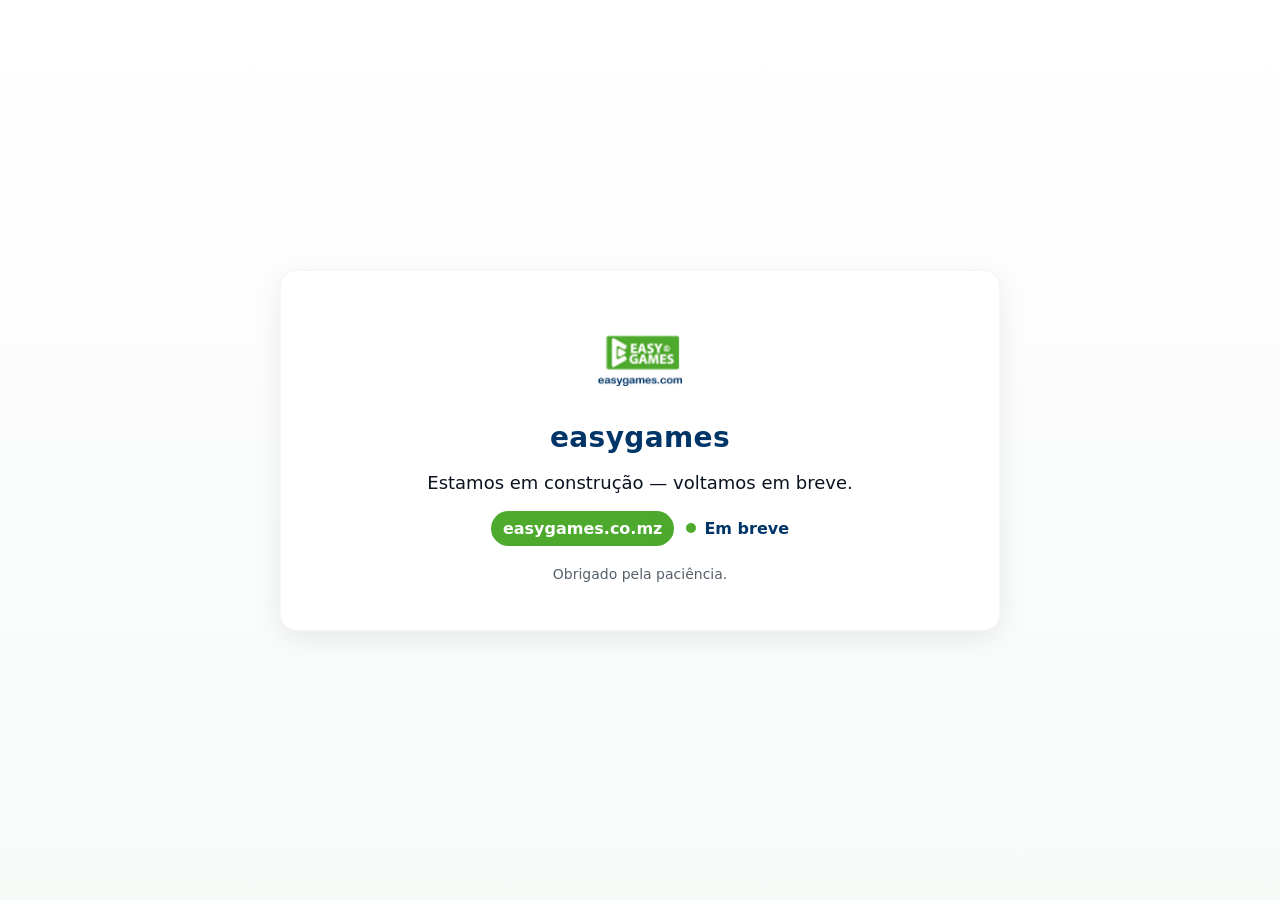
==== index.html @ ad87d57f "Site em construção" ====
<!doctype html>
<html lang="pt">
<head>
  <meta charset="utf-8">
  <meta name="viewport" content="width=device-width,initial-scale=1">
  <title>easygames — Em construção</title>
  <link rel="stylesheet" href="/styles.css">
  <meta name="description" content="A easygames está em construção e estará disponível em breve.">
</head>
<body>
  <main class="page">
    <section class="card" role="main" aria-labelledby="site-title">
      <img src="/Camada-69.png" alt="easygames" class="logo"/>
      <h1 id="site-title">easygames</h1>
      <p class="lead">Estamos em construção — voltamos em breve.</p>
      <div class="meta">
        <span class="domain">easygames.co.mz</span>
        <span class="status"><span class="dot" aria-hidden></span> Em breve</span>
      </div>
      <footer class="foot">Obrigado pela paciência.</footer>
    </section>
  </main>
</body>
</html>
---- styles.css ----
:root{
  --accent:#4daa2d;
  --accent-2:#003567;
  --bg:#ffffff;
  --muted:#0f1720;
}

*{box-sizing:border-box}
html,body{height:100%}
body{
  margin:0;
  font-family:Inter, ui-sans-serif, system-ui, -apple-system, "Segoe UI", Roboto, "Helvetica Neue", Arial;
  background:linear-gradient(180deg, #ffffff 0%, #f7fbf8 100%);
  color:var(--muted);
  display:flex;
  align-items:center;
  justify-content:center;
  padding:48px;
}

.page{width:100%;max-width:720px}
.card{
  background:var(--bg);
  border-radius:16px;
  padding:48px 56px;
  box-shadow:0 8px 30px rgba(7,18,26,0.08);
  text-align:center;
  border:1px solid rgba(7,18,26,0.04);
}
.logo{width:84px;height:84px;object-fit:contain;margin:0 auto 18px;display:block}
#site-title{font-size:28px;margin:0;color:var(--accent-2);letter-spacing:0.4px}
.lead{font-size:18px;margin:18px 0 12px;color:#0b1220}
.meta{display:flex;gap:12px;align-items:center;justify-content:center;margin-top:18px}
.domain{background:linear-gradient(90deg,var(--accent),#4ca92d);padding:8px 12px;border-radius:999px;color:#fff;font-weight:600}
.status{display:inline-flex;align-items:center;gap:8px;color:var(--accent-2);font-weight:600}
.status .dot{width:10px;height:10px;border-radius:50%;background:var(--accent)}
.foot{margin-top:20px;color:#56606a;font-size:14px}

@media (prefers-color-scheme: dark){
  :root{--bg:#071018;--muted:#e6f0ef}
  body{background:linear-gradient(180deg, #03131a 0%, #051820 100%);}
  .card{border:1px solid rgba(255,255,255,0.04);box-shadow:0 10px 30px rgba(0,0,0,0.6)}
  .domain{color:#071018}
}
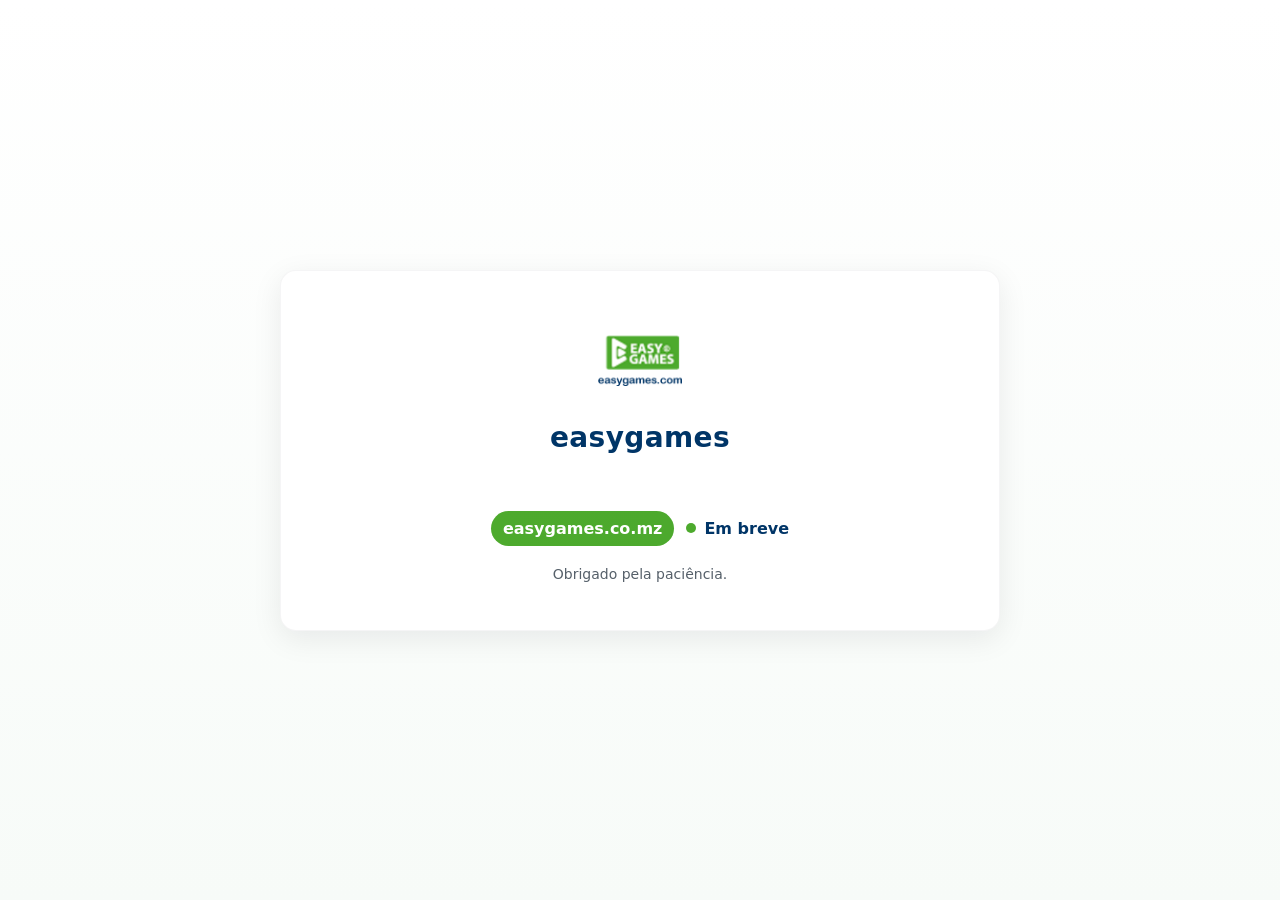
==== commit 7dc24bc6: "Favicon Adicionado" ====
--- a/index.html
+++ b/index.html
@@ -3,6 +3,10 @@
 <head>
   <meta charset="utf-8">
   <meta name="viewport" content="width=device-width,initial-scale=1">
+  <link rel="icon" href="/favicon.ico" sizes="any">
+  <link rel="icon" href="/Camada-69.png" sizes="any" type="image/png">
+  <link rel="apple-touch-icon" href="/Camada-69.png">
+  <meta name="theme-color" content="#4daa2d">
   <title>easygames — Em construção</title>
   <link rel="stylesheet" href="/styles.css">
   <meta name="description" content="A easygames está em construção e estará disponível em breve.">
--- a/styles.css
+++ b/styles.css
@@ -29,7 +29,7 @@
 }
 .logo{width:84px;height:84px;object-fit:contain;margin:0 auto 18px;display:block}
 #site-title{font-size:28px;margin:0;color:var(--accent-2);letter-spacing:0.4px}
-.lead{font-size:18px;margin:18px 0 12px;color:#0b1220}
+.lead{font-size:18px;margin:18px 0 12px;color:#ffffff}
 .meta{display:flex;gap:12px;align-items:center;justify-content:center;margin-top:18px}
 .domain{background:linear-gradient(90deg,var(--accent),#4ca92d);padding:8px 12px;border-radius:999px;color:#fff;font-weight:600}
 .status{display:inline-flex;align-items:center;gap:8px;color:var(--accent-2);font-weight:600}
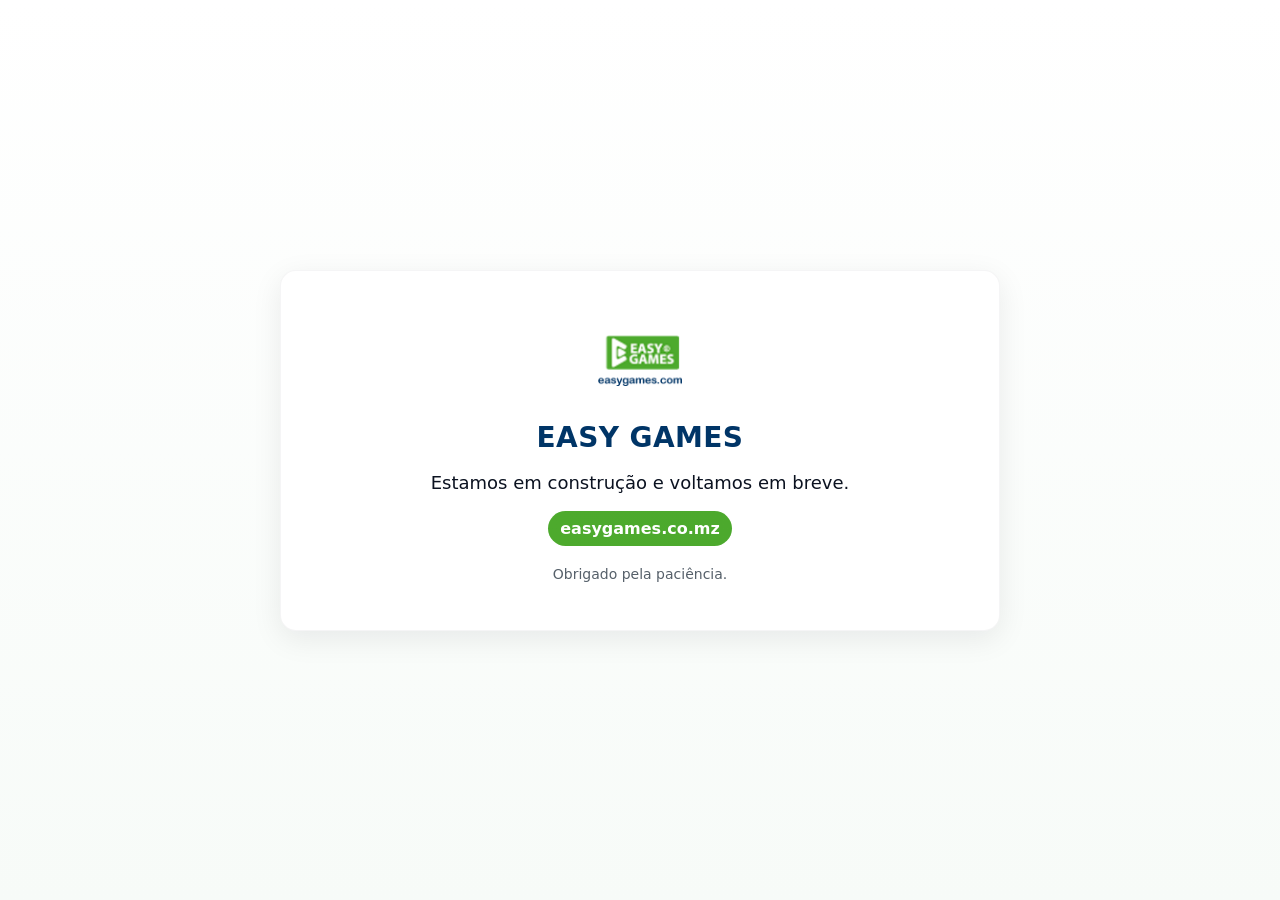
==== commit cd79ec7c: "Ajuste de Textos" ====
--- a/index.html
+++ b/index.html
@@ -15,11 +15,10 @@
   <main class="page">
     <section class="card" role="main" aria-labelledby="site-title">
       <img src="/Camada-69.png" alt="easygames" class="logo"/>
-      <h1 id="site-title">easygames</h1>
-      <p class="lead">Estamos em construção — voltamos em breve.</p>
+      <h1 id="site-title">EASY GAMES</h1>
+      <p class="lead">Estamos em construção e voltamos em breve.</p>
       <div class="meta">
         <span class="domain">easygames.co.mz</span>
-        <span class="status"><span class="dot" aria-hidden></span> Em breve</span>
       </div>
       <footer class="foot">Obrigado pela paciência.</footer>
     </section>
--- a/styles.css
+++ b/styles.css
@@ -3,6 +3,7 @@
   --accent-2:#003567;
   --bg:#ffffff;
   --muted:#0f1720;
+  --lead:#0b1220; /* readable on light background */
 }
 
 *{box-sizing:border-box}
@@ -29,7 +30,7 @@
 }
 .logo{width:84px;height:84px;object-fit:contain;margin:0 auto 18px;display:block}
 #site-title{font-size:28px;margin:0;color:var(--accent-2);letter-spacing:0.4px}
-.lead{font-size:18px;margin:18px 0 12px;color:#ffffff}
+.lead{font-size:18px;margin:18px 0 12px;color:var(--lead)}
 .meta{display:flex;gap:12px;align-items:center;justify-content:center;margin-top:18px}
 .domain{background:linear-gradient(90deg,var(--accent),#4ca92d);padding:8px 12px;border-radius:999px;color:#fff;font-weight:600}
 .status{display:inline-flex;align-items:center;gap:8px;color:var(--accent-2);font-weight:600}
@@ -37,7 +38,7 @@
 .foot{margin-top:20px;color:#56606a;font-size:14px}
 
 @media (prefers-color-scheme: dark){
-  :root{--bg:#071018;--muted:#e6f0ef}
+  :root{--bg:#071018;--muted:#e6f0ef;--lead:#ffffff}
   body{background:linear-gradient(180deg, #03131a 0%, #051820 100%);}
   .card{border:1px solid rgba(255,255,255,0.04);box-shadow:0 10px 30px rgba(0,0,0,0.6)}
   .domain{color:#071018}
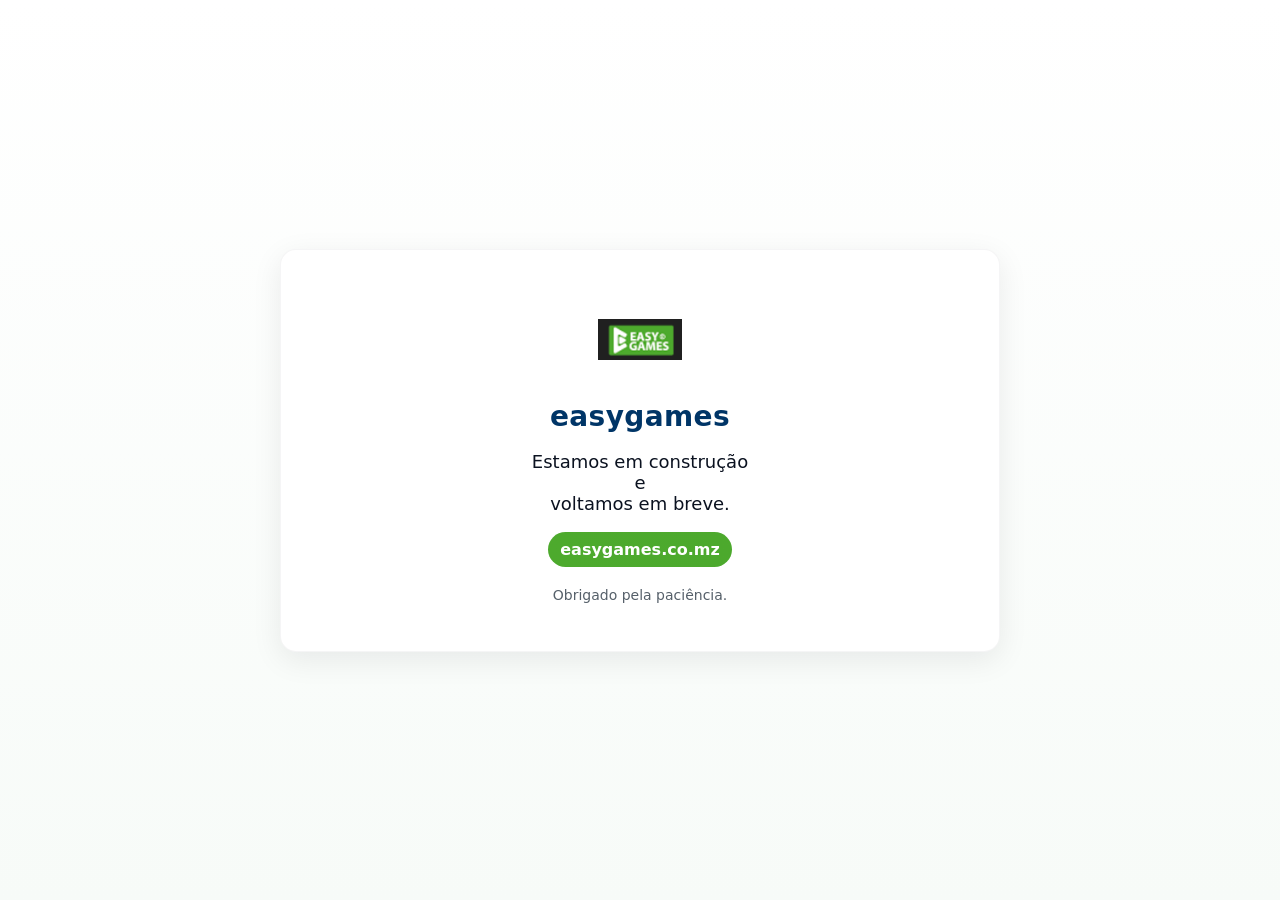
==== commit 911a2224: "Ajuste de Textos" ====
--- a/index.html
+++ b/index.html
@@ -15,8 +15,8 @@
   <main class="page">
     <section class="card" role="main" aria-labelledby="site-title">
       <img src="/Camada-69.png" alt="easygames" class="logo"/>
-      <h1 id="site-title">EASY GAMES</h1>
-      <p class="lead">Estamos em construção e voltamos em breve.</p>
+      <h1 id="site-title">easygames</h1>
+      <p class="lead">Estamos em construção<br>e<br>voltamos em breve.</p>
       <div class="meta">
         <span class="domain">easygames.co.mz</span>
       </div>
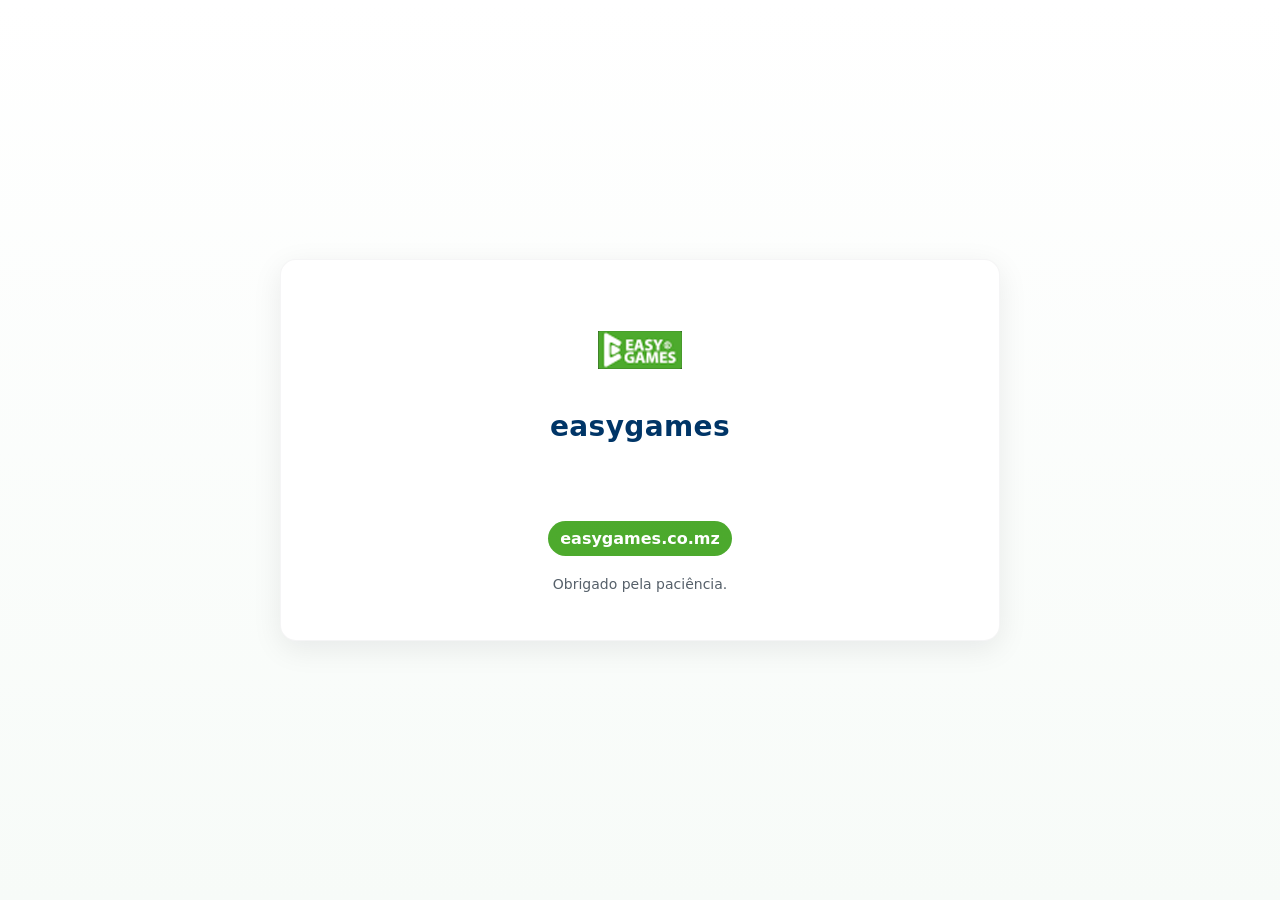
==== commit 5712424f: "Ajuste de Texto .lead para sempre branco" ====
--- a/index.html
+++ b/index.html
@@ -16,7 +16,7 @@
     <section class="card" role="main" aria-labelledby="site-title">
       <img src="/Camada-69.png" alt="easygames" class="logo"/>
       <h1 id="site-title">easygames</h1>
-      <p class="lead">Estamos em construção<br>e<br>voltamos em breve.</p>
+      <p class="lead">Estamos em construção<br>Voltamos em breve</p>
       <div class="meta">
         <span class="domain">easygames.co.mz</span>
       </div>
--- a/styles.css
+++ b/styles.css
@@ -30,7 +30,7 @@
 }
 .logo{width:84px;height:84px;object-fit:contain;margin:0 auto 18px;display:block}
 #site-title{font-size:28px;margin:0;color:var(--accent-2);letter-spacing:0.4px}
-.lead{font-size:18px;margin:18px 0 12px;color:var(--lead)}
+.lead{font-size:18px;margin:18px 0 12px;color:#ffffff}
 .meta{display:flex;gap:12px;align-items:center;justify-content:center;margin-top:18px}
 .domain{background:linear-gradient(90deg,var(--accent),#4ca92d);padding:8px 12px;border-radius:999px;color:#fff;font-weight:600}
 .status{display:inline-flex;align-items:center;gap:8px;color:var(--accent-2);font-weight:600}
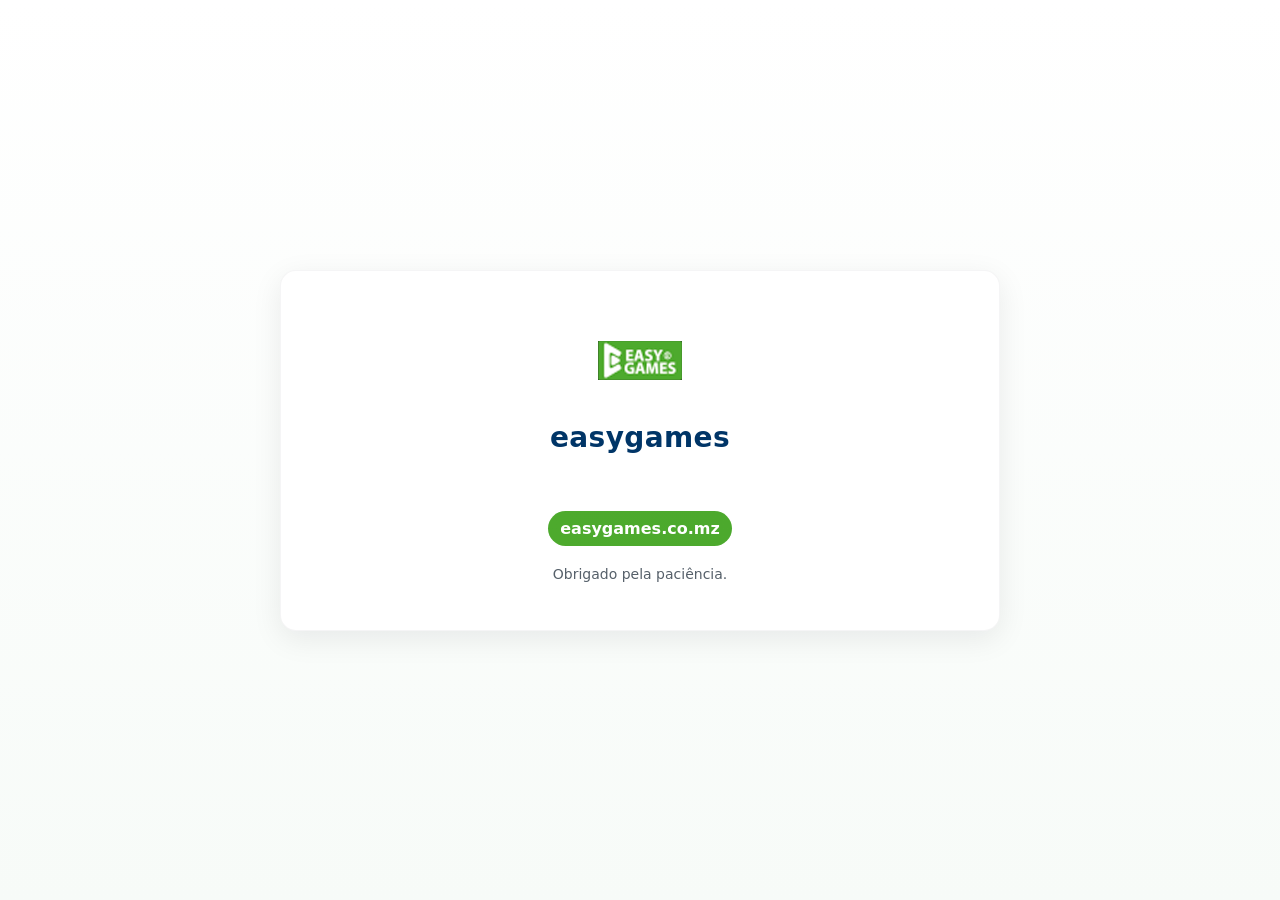
==== commit 224ed8ff: "Ajuste de Texto .lead para sempre branco" ====
--- a/index.html
+++ b/index.html
@@ -16,7 +16,7 @@
     <section class="card" role="main" aria-labelledby="site-title">
       <img src="/Camada-69.png" alt="easygames" class="logo"/>
       <h1 id="site-title">easygames</h1>
-      <p class="lead">Estamos em construção<br>Voltamos em breve</p>
+      <p class="lead">Estamos em construção</p>
       <div class="meta">
         <span class="domain">easygames.co.mz</span>
       </div>
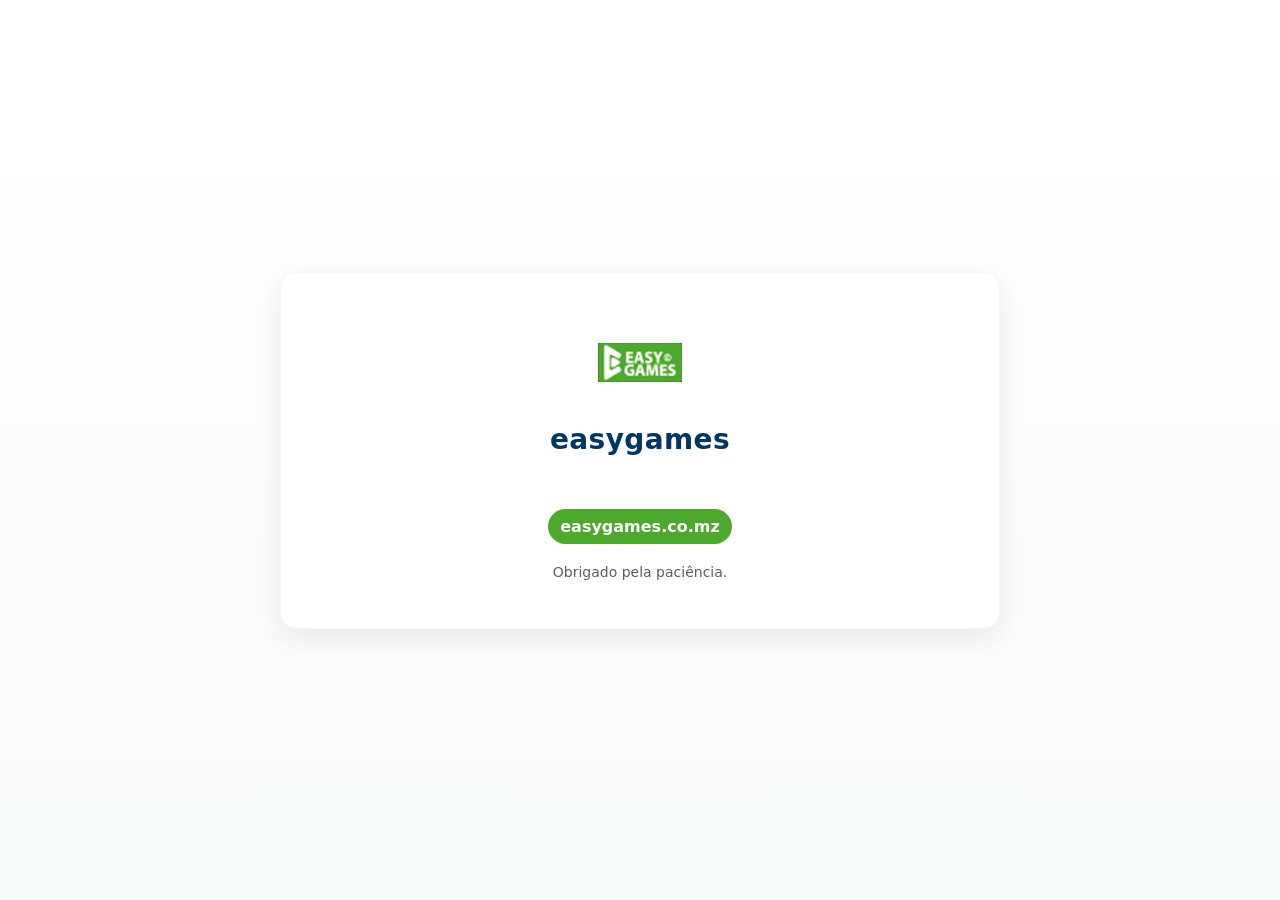
==== commit b8e2d7ed: "Ajuste de Texto .lead para sempre branco" ====
--- a/index.html
+++ b/index.html
@@ -16,7 +16,7 @@
     <section class="card" role="main" aria-labelledby="site-title">
       <img src="/Camada-69.png" alt="easygames" class="logo"/>
       <h1 id="site-title">easygames</h1>
-      <p class="lead">Estamos em construção</p>
+      <p class="lead">Página em construção</p>
       <div class="meta">
         <span class="domain">easygames.co.mz</span>
       </div>
--- a/styles.css
+++ b/styles.css
@@ -30,7 +30,7 @@
 }
 .logo{width:84px;height:84px;object-fit:contain;margin:0 auto 18px;display:block}
 #site-title{font-size:28px;margin:0;color:var(--accent-2);letter-spacing:0.4px}
-.lead{font-size:18px;margin:18px 0 12px;color:#ffffff}
+.lead{font-size:16px;margin:16px 0 10px;color:#ffffff}
 .meta{display:flex;gap:12px;align-items:center;justify-content:center;margin-top:18px}
 .domain{background:linear-gradient(90deg,var(--accent),#4ca92d);padding:8px 12px;border-radius:999px;color:#fff;font-weight:600}
 .status{display:inline-flex;align-items:center;gap:8px;color:var(--accent-2);font-weight:600}
